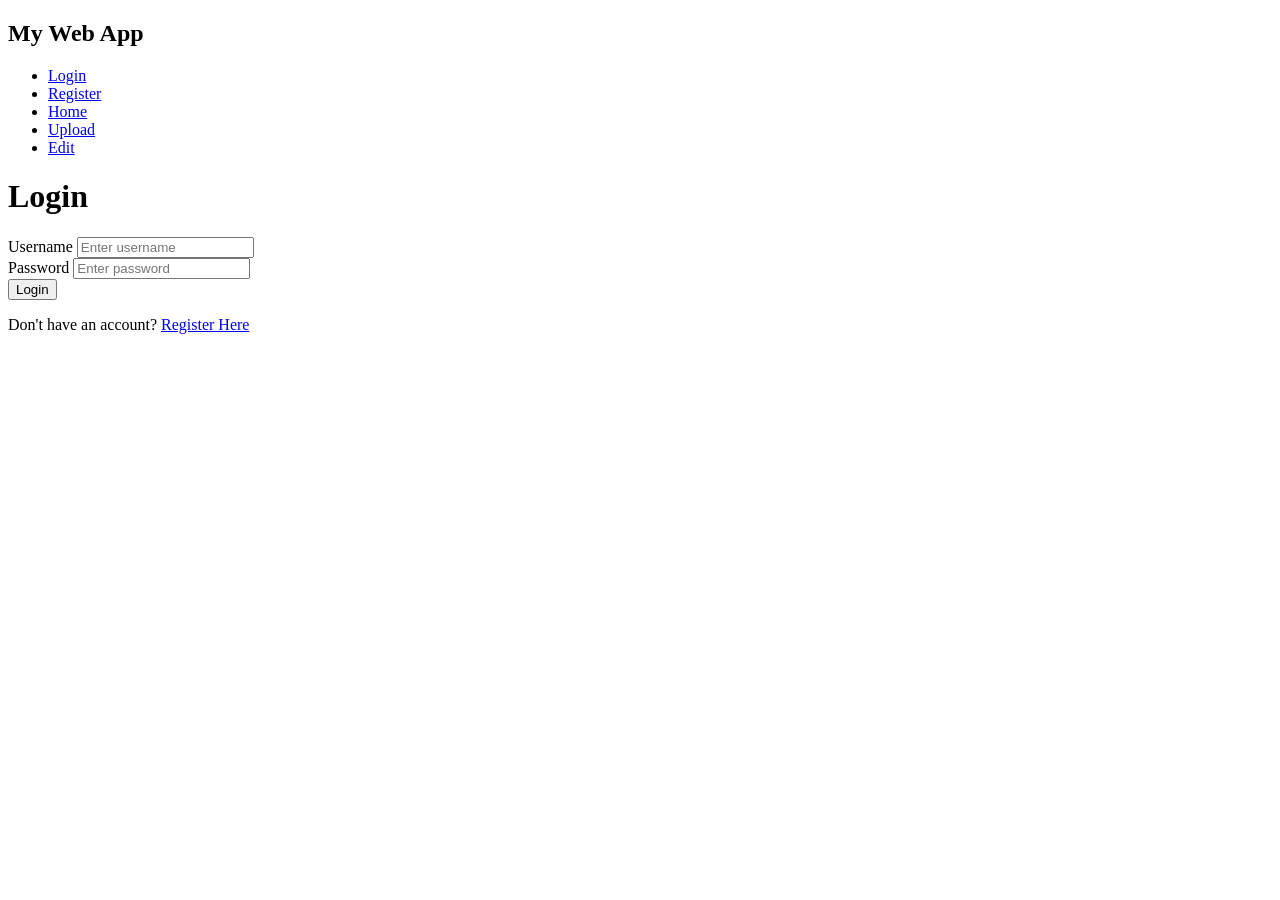
==== index.html @ 3372acca "inital Project" ====
<!DOCTYPE html>
<html lang="en">
<head>
    <meta charset="UTF-8">
    <meta name="viewport" content="width=device-width, initial-scale=1.0">
    <title>Login</title>

    <link rel="stylesheet" href="css/style.css">
</head>
<body>

    <!-- Navigation -->
    <nav>
        <h2>My Web App</h2>

        <ul>
            <li><a href="index.html" class="active">Login</a></li>
            <li><a href="register.html">Register</a></li>
            <li><a href="home.html">Home</a></li>
            <li><a href="upload.html">Upload</a></li>
            <li><a href="edit.html">Edit</a></li>
        </ul>
    </nav>

    <!-- Login Form -->
    <div class="container">

        <div class="card">

            <h1>Login</h1>

            <form id="loginForm">

                <div class="form-group">
                    <label for="username">Username</label>

                    <input
                        type="text"
                        id="username"
                        placeholder="Enter username"
                        required
                    >
                </div>

                <div class="form-group">
                    <label for="password">Password</label>

                    <input
                        type="password"
                        id="password"
                        placeholder="Enter password"
                        required
                    >
                </div>

                <button
                    type="button"
                    onclick="login()"
                >
                    Login
                </button>

            </form>

            <p class="text-center">
                Don't have an account?
                <a href="register.html">Register Here</a>
            </p>

        </div>

    </div>

    <script src="js/login.js"></script>

</body>
</html>
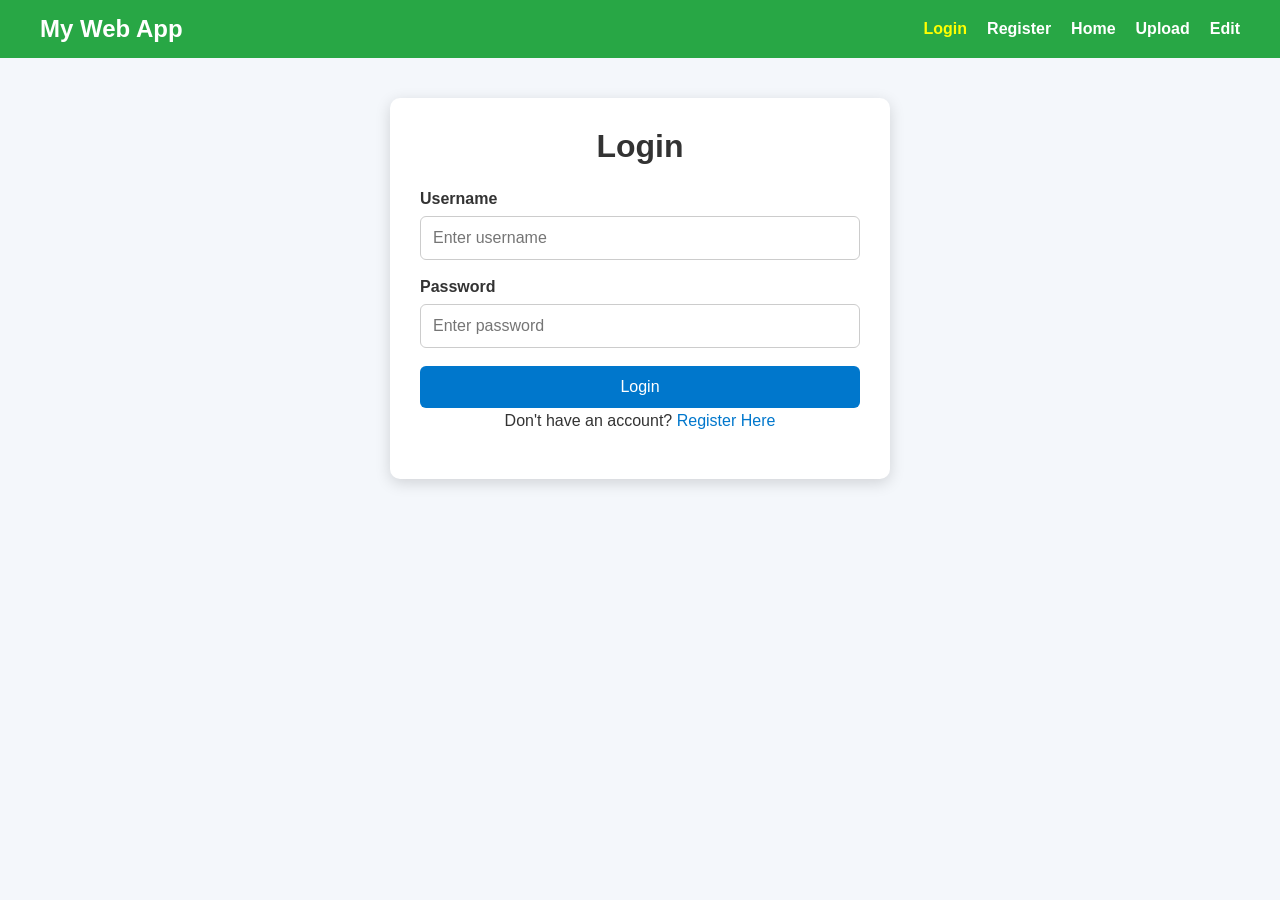
==== commit 289f461b: "Updated home page and improved UI design" ====
--- a/index.html
+++ b/index.html
@@ -5,7 +5,7 @@
     <meta name="viewport" content="width=device-width, initial-scale=1.0">
     <title>Login</title>
 
-    <link rel="stylesheet" href="css/style.css">
+    <link rel="stylesheet" href="style.css">
 </head>
 <body>
 
--- a/style.css
+++ b/style.css
@@ -0,0 +1,254 @@
+/* ===== Reset ===== */
+
+* {
+    margin: 0;
+    padding: 0;
+    box-sizing: border-box;
+}
+
+/* ===== Body ===== */
+
+body {
+    font-family: Arial, Helvetica, sans-serif;
+    background: #f4f7fb;
+    color: #333;
+}
+
+/* ===== Navigation ===== */
+
+nav {
+    background: #28a745;
+    color: white;
+    padding: 15px 40px;
+
+    display: flex;
+    justify-content: space-between;
+    align-items: center;
+}
+
+nav h2 {
+    font-size: 24px;
+}
+
+nav ul {
+    list-style: none;
+    display: flex;
+    gap: 20px;
+}
+
+nav ul li a {
+    text-decoration: none;
+    color: white;
+    font-weight: bold;
+    transition: 0.3s;
+}
+
+nav ul li a:hover,
+nav ul li a.active {
+    color: yellow;
+}
+
+/* ===== Main Container ===== */
+
+.container {
+    display: flex;
+    justify-content: center;
+    align-items: center;
+
+    padding: 40px;
+}
+
+/* ===== Card ===== */
+
+.card {
+    background: white;
+    width: 100%;
+    max-width: 500px;
+
+    padding: 30px;
+
+    border-radius: 10px;
+
+    box-shadow: 0 4px 15px rgba(0,0,0,.15);
+}
+
+/* ===== Headings ===== */
+
+.card h1 {
+    text-align: center;
+    margin-bottom: 25px;
+}
+
+/* ===== Paragraph ===== */
+
+.card p {
+    margin-bottom: 15px;
+    line-height: 1.6;
+}
+
+/* ===== Form ===== */
+
+.form-group {
+    margin-bottom: 18px;
+}
+
+.form-group label {
+    display: block;
+    margin-bottom: 8px;
+    font-weight: bold;
+}
+
+.form-group input,
+.form-group textarea {
+
+    width: 100%;
+
+    padding: 12px;
+
+    border: 1px solid #ccc;
+
+    border-radius: 6px;
+
+    font-size: 16px;
+}
+
+textarea {
+    resize: vertical;
+}
+
+/* ===== Buttons ===== */
+
+button {
+
+    width: 100%;
+
+    padding: 12px;
+
+    border: none;
+
+    border-radius: 6px;
+
+    background: #0077cc;
+
+    color: white;
+
+    font-size: 16px;
+
+    cursor: pointer;
+
+    transition: .3s;
+}
+
+button:hover {
+
+    background: #1e7e34;
+}
+
+/* ===== Links ===== */
+
+a {
+    color: #0077cc;
+    text-decoration: none;
+}
+
+a:hover {
+    text-decoration: underline;
+}
+
+/* ===== Utility Classes ===== */
+
+.text-center {
+    text-align: center;
+}
+
+/* ===== Horizontal Line ===== */
+
+hr {
+    margin: 20px 0;
+}
+
+/* ===== Home Feature Cards ===== */
+
+.feature-grid {
+
+    display: flex;
+
+    gap: 20px;
+
+    flex-wrap: wrap;
+
+    margin: 20px 0;
+}
+
+.feature-card {
+
+    flex: 1;
+
+    min-width: 180px;
+
+    border: 1px solid #ddd;
+
+    border-radius: 8px;
+
+    padding: 20px;
+
+    text-align: center;
+
+    background: #fafafa;
+}
+
+.feature-card h3 {
+
+    margin-bottom: 10px;
+}
+
+.feature-card p {
+
+    margin-bottom: 15px;
+}
+
+/* ===== Status Messages ===== */
+
+#uploadStatus,
+#saveStatus {
+
+    margin-top: 15px;
+
+    font-weight: bold;
+
+    color: green;
+}
+
+/* ===== Responsive ===== */
+
+@media (max-width: 768px) {
+
+    nav {
+
+        flex-direction: column;
+
+        gap: 15px;
+    }
+
+    nav ul {
+
+        flex-direction: column;
+
+        align-items: center;
+    }
+
+    .container {
+
+        padding: 20px;
+    }
+
+    .card {
+
+        width: 100%;
+    }
+
+    .feature-grid {
+
+        flex-direction: column;
+    }
+}
